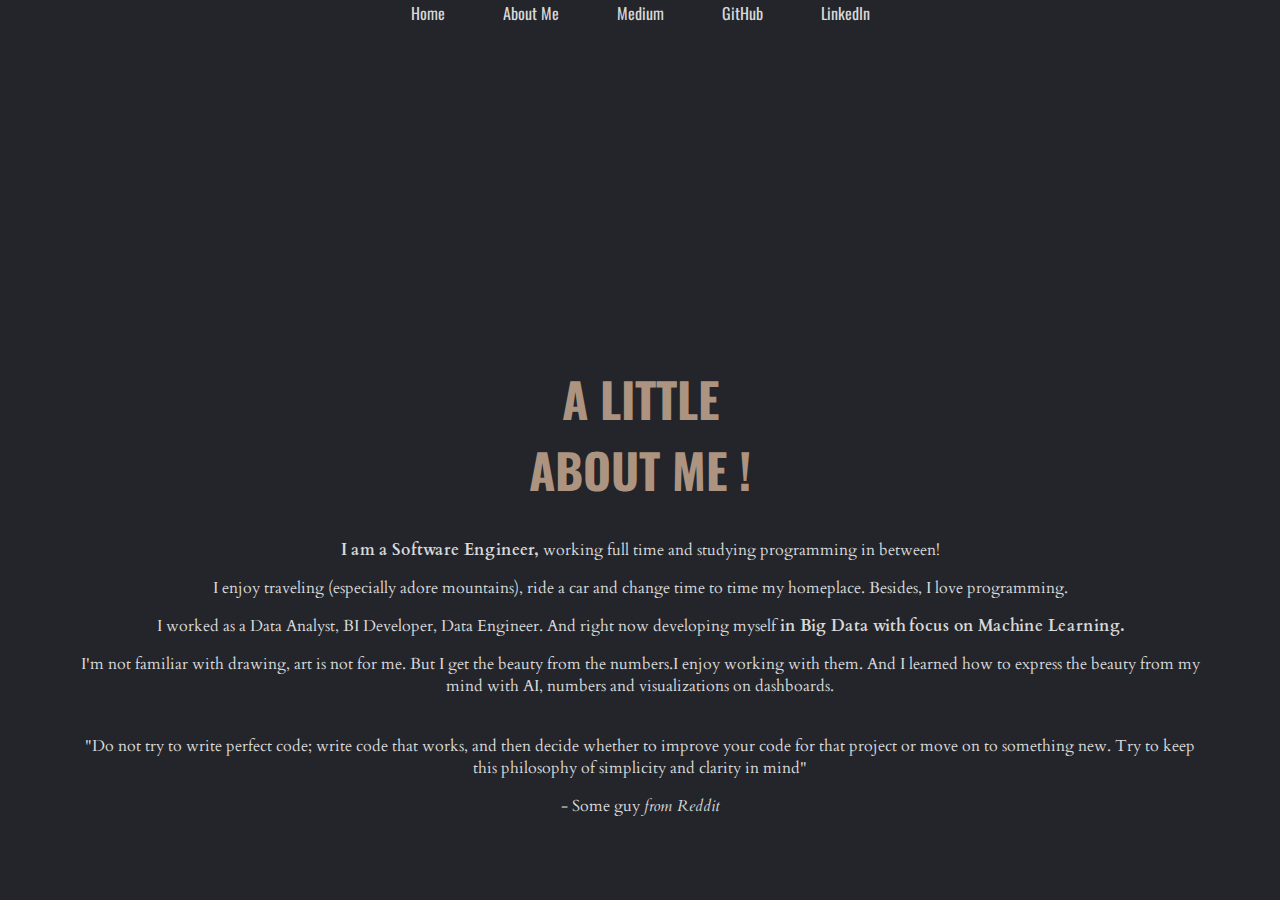
==== about.html @ 322688c0 "first relise" ====
<!DOCTYPE html>
<html lang="en">
	<head>
		<meta charset="UTF-8">
		<meta name="viewport" content="width=device-width, initial-scale=1.0">
		<title>About Me</title>
		<link rel="stylesheet" href ="style.css">
		<link href="https://fonts.googleapis.com/css?family=Cardo:400,700|Oswald" rel="stylesheet">
	</head>

	<body>
		<div class="page">
			<div class="navbar">
				<a href="index.html"><div class="site-links">Home</div></a>
				<a href="about.html"><div class="site-links">About Me</div></a>
				<a href="https://medium.com/@savinadaria" target = '_blank'><div class="site-links">Medium</div></a>
				<a href="https://github.com/daria-savina" target = '_blank'><div class="site-links">GitHub</div></a>
				<a href="https://www.linkedin.com/in/daria-savina/" target = '_blank'><div class="site-links">LinkedIn</div></a>
			</div>

			<div class="main-content">
				<h1 class="greeting">A little 
					<br>about me !</h1>
				
				<div class="main-paragraph">
					<p><strong>I am a Software Engineer,</strong> working full time and studying programming in between!</p>
						
					<p>I enjoy traveling (especially adore mountains), ride a car and change time to time my homeplace.
					Besides, I love programming. </p>
					<p> I worked as a Data Analyst, BI Developer, Data Engineer.
						And right now developing myself <strong>in Big Data with focus on  Machine Learning.</strong></p>
					<p>I'm not familiar with drawing, art is not for me. But I get the beauty from the numbers.I enjoy working with them.
						And I learned how to express the beauty from my mind with AI, numbers and visualizations on dashboards.</p>




					<div class="card">
					<br> "Do not try to write perfect code; write code that works, and then decide whether to improve your code for that project or move on to something new. Try to keep this philosophy of simplicity and clarity in mind"
					<p> - Some guy <cite> from Reddit </cite> </p></br>
					</div>
				</div>
			</div>
			</div>
	</body>
</html>
---- style.css ----
* {
  /* inspecting box models
  border: 1px solid gray; */
}

/* overall theme for all pages */
body {
  background-color: rgb(35, 37, 43);
  color: rgb(216, 216, 216);
  font-family: 'Cardo', serif;
  font-size: 16px;
  text-align: center;
  padding: 0;
  margin: 0;
  min-height: 100vh;
  display: flex;
  flex-direction: column;
}

.page {
  display: flex;
  flex-direction: column;
  justify-content: space-between;
  flex: 1;
}


.main-content {
  margin-top: 5vh;
  margin-bottom: 5vh;
}

.greeting {
  margin: 0;
  font-family: 'Oswald', sans-serif;
  text-transform: uppercase;
  color: rgb(172, 148, 129);
  font-size: 48px;
  padding-bottom: 2vh;
}

.main-paragraph {
  padding-left: 8vh;
  padding-right: 8vh;
}

.TOP-link {
  text-decoration: none;
  color: rgb(172, 148, 129);
}

.site-links {
  color: rgb(216, 216, 216);
  font-family: 'Oswald';
  padding: 1px 3vh;
  text-align: center;
  text-decoration: none;
  display: inline-block;
  font-size: 16px;
  transition-duration: 0.5s;
  cursor: pointer;
}

.site-links:hover {
  background-color: white;
  color: black;
}

.footer {
  display: flex;
  justify-content: space-around;
  font-family: 'Oswald';
}

/*
.theme {
  text-align: center;
  background-color: rgb(35, 37, 43);
  color: rgb(216, 216, 216);
}

.daylight-mode {
  background-color: rgb(216, 216, 216);
  color: rgb(35, 37, 43);
} */

/* about_me.html */

ul, ol {
  display: flex;
  flex-direction: column;
  margin: 0;
  padding: 0;
  padding-bottom: 2vh;
  list-style-position: inside;
}

ul {
  list-style: none;
}

.quote {
  background-color: rgb(51, 53, 58);
  padding: 2vh;
}

/* recipe.html */
img {
  border-radius: 50%;
}

h3 {
  font-size: 20px;
}
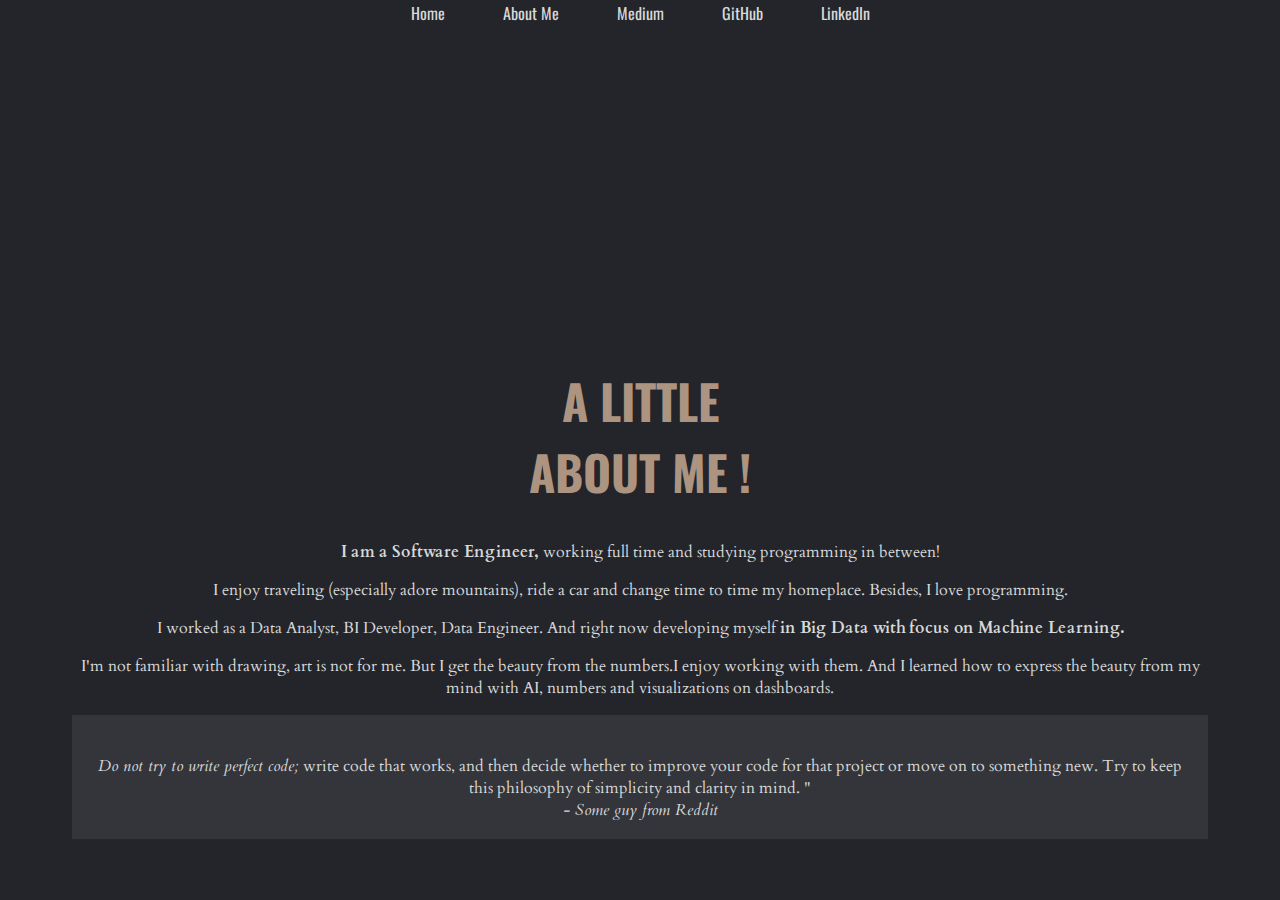
==== commit e0a0a46d: "add com" ====
--- a/about.html
+++ b/about.html
@@ -35,12 +35,13 @@
 
 
 
-					<div class="card">
-					<br> "Do not try to write perfect code; write code that works, and then decide whether to improve your code for that project or move on to something new. Try to keep this philosophy of simplicity and clarity in mind"
-					<p> - Some guy <cite> from Reddit </cite> </p></br>
-					</div>
+					<p class="quote">
+					<em>
+					<br>Do not try to write perfect code;</em> write code that works,
+						and then decide whether to improve your code for that project or move on to something new.
+						Try to keep this philosophy of simplicity and clarity in mind. "  <em>
+					<br>- Some guy from Reddit </em></p>
 				</div>
-			</div>
 			</div>
 	</body>
 </html>
--- a/style.css
+++ b/style.css
@@ -72,19 +72,6 @@
   font-family: 'Oswald';
 }
 
-/*
-.theme {
-  text-align: center;
-  background-color: rgb(35, 37, 43);
-  color: rgb(216, 216, 216);
-}
-
-.daylight-mode {
-  background-color: rgb(216, 216, 216);
-  color: rgb(35, 37, 43);
-} */
-
-/* about_me.html */
 
 ul, ol {
   display: flex;
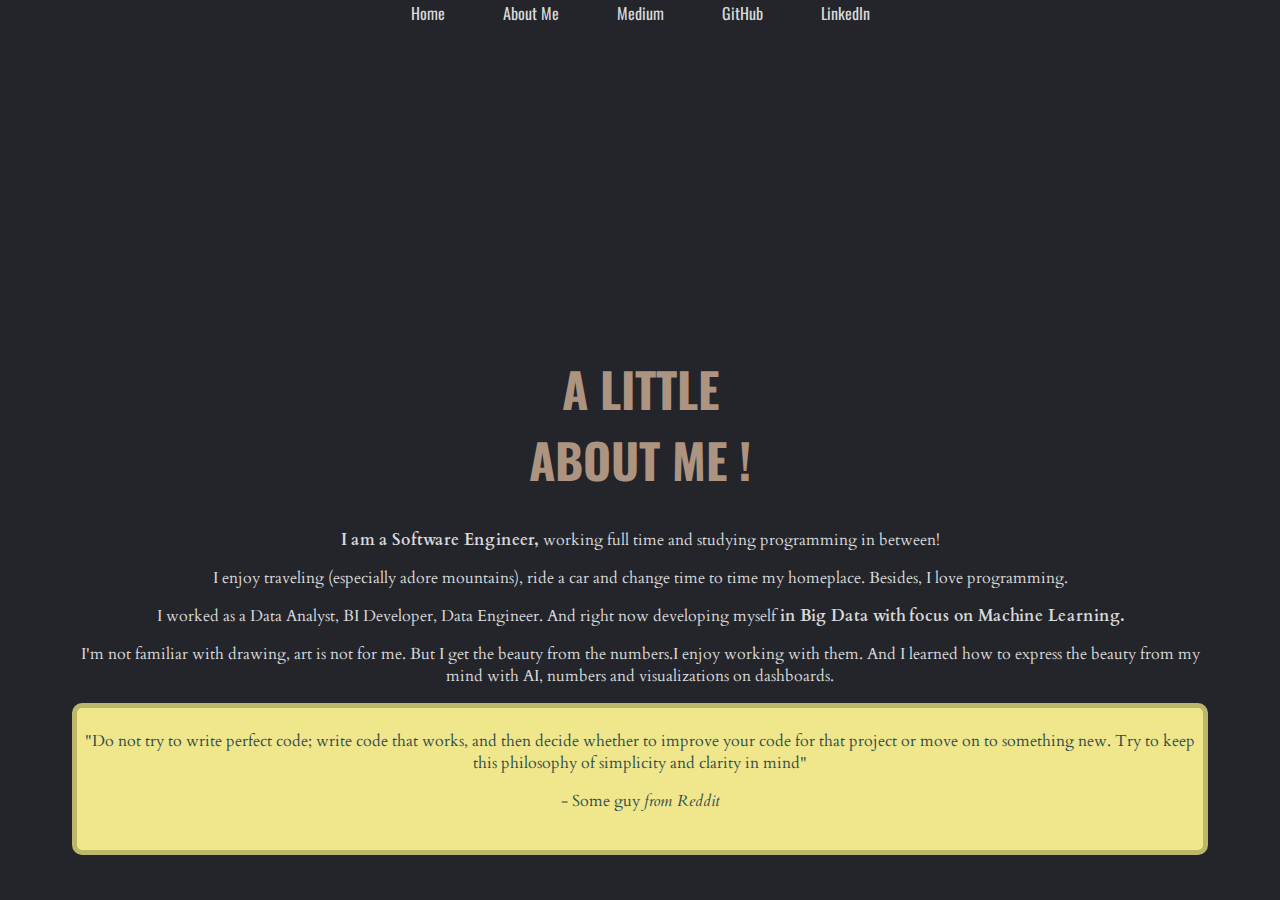
==== commit 6a9afd0a: "add com" ====
--- a/about.html
+++ b/about.html
@@ -35,12 +35,10 @@
 
 
 
-					<p class="quote">
-					<em>
-					<br>Do not try to write perfect code;</em> write code that works,
-						and then decide whether to improve your code for that project or move on to something new.
-						Try to keep this philosophy of simplicity and clarity in mind. "  <em>
-					<br>- Some guy from Reddit </em></p>
+						<div class="card">
+					<br> "Do not try to write perfect code; write code that works, and then decide whether to improve your code for that project or move on to something new. Try to keep this philosophy of simplicity and clarity in mind"
+					<p> - Some guy <cite> from Reddit </cite> </p></br>
+						</div>
 				</div>
 			</div>
 	</body>
--- a/style.css
+++ b/style.css
@@ -72,6 +72,14 @@
   font-family: 'Oswald';
 }
 
+.card {
+  border-width: 5px 5px 5px 5px;
+  border-style:solid;
+  border-color:#BDB76B;
+  border-radius: 10px;
+  color: #2F4F4F;
+  background-color: #F0E68C;
+}
 
 ul, ol {
   display: flex;
@@ -98,4 +106,4 @@
 
 h3 {
   font-size: 20px;
-}+}
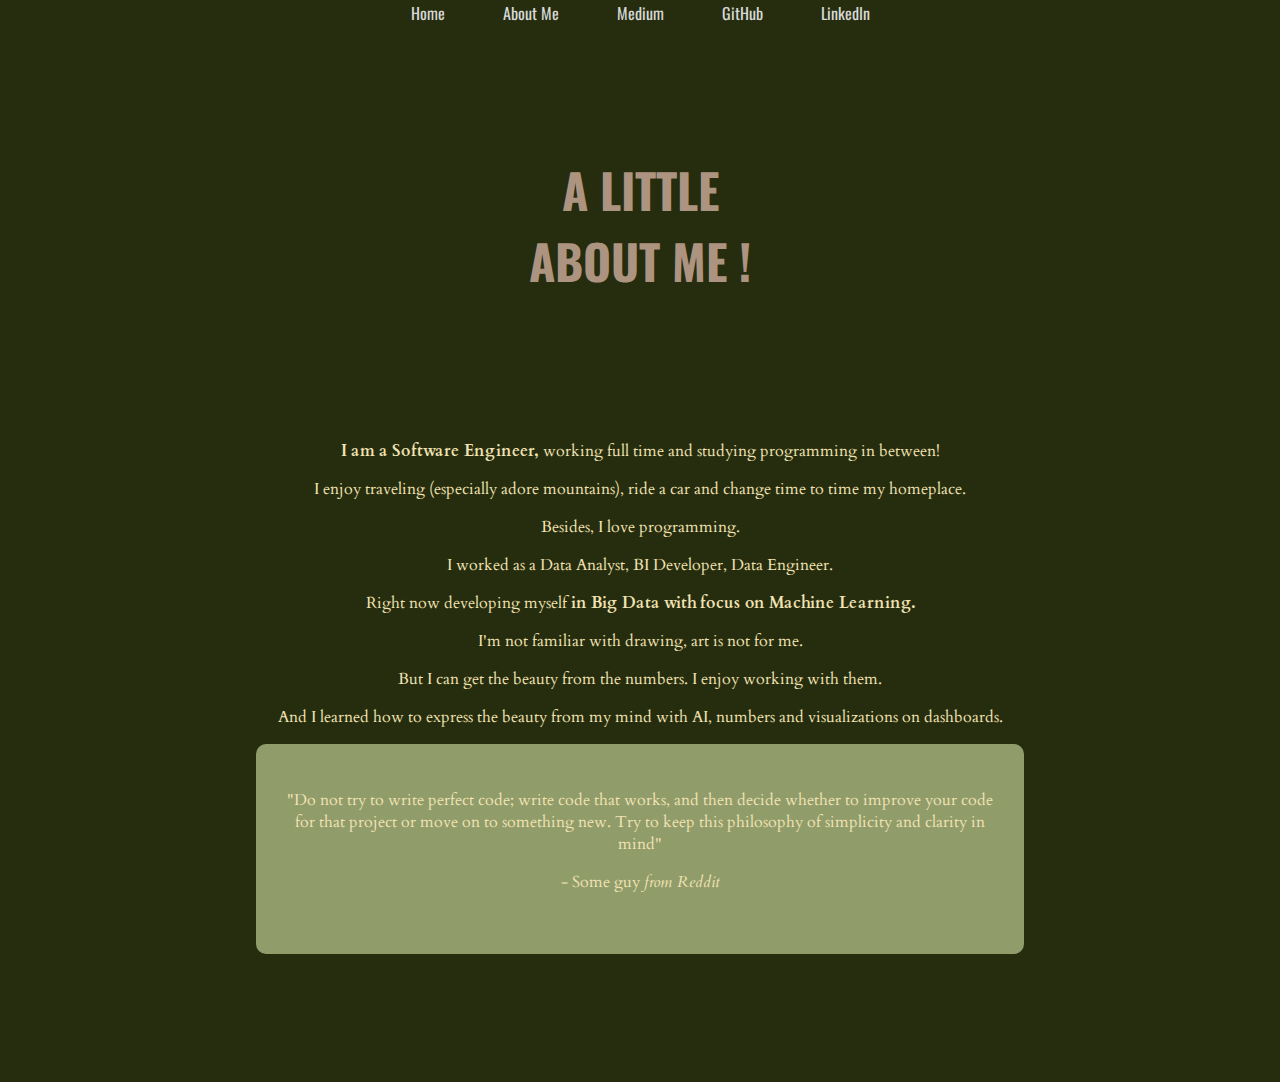
==== commit 588069b3: "add com" ====
--- a/about.html
+++ b/about.html
@@ -24,13 +24,14 @@
 				
 				<div class="main-paragraph">
 					<p><strong>I am a Software Engineer,</strong> working full time and studying programming in between!</p>
-						
-					<p>I enjoy traveling (especially adore mountains), ride a car and change time to time my homeplace.
-					Besides, I love programming. </p>
+					<p>I enjoy traveling (especially adore mountains), ride a car and change time to time my homeplace.</p>
+					<p>Besides, I love programming. </p>
 					<p> I worked as a Data Analyst, BI Developer, Data Engineer.
-						And right now developing myself <strong>in Big Data with focus on  Machine Learning.</strong></p>
-					<p>I'm not familiar with drawing, art is not for me. But I get the beauty from the numbers.I enjoy working with them.
-						And I learned how to express the beauty from my mind with AI, numbers and visualizations on dashboards.</p>
+					<p>	Right now developing myself <strong>in Big Data with focus on  Machine Learning.</strong></p>
+					<p>I'm not familiar with drawing, art is not for me. </p>
+					<p> But I can get the beauty from the numbers.
+						I enjoy working with them.</p>
+					<p>And I learned how to express the beauty from my mind with AI, numbers and visualizations on dashboards.</p>
 
 
 
--- a/style.css
+++ b/style.css
@@ -5,8 +5,8 @@
 
 /* overall theme for all pages */
 body {
-  background-color: rgb(35, 37, 43);
-  color: rgb(216, 216, 216);
+  background-color: #262D0F;
+  color: #f2e3b3;
   font-family: 'Cardo', serif;
   font-size: 16px;
   text-align: center;
@@ -26,8 +26,8 @@
 
 
 .main-content {
-  margin-top: 5vh;
-  margin-bottom: 5vh;
+  margin-top: 10%;
+  margin-bottom: 10%;
 }
 
 .greeting {
@@ -36,12 +36,12 @@
   text-transform: uppercase;
   color: rgb(172, 148, 129);
   font-size: 48px;
-  padding-bottom: 2vh;
+  padding-bottom: 10%;
 }
 
 .main-paragraph {
-  padding-left: 8vh;
-  padding-right: 8vh;
+  padding-left: 20%;
+  padding-right: 20%;
 }
 
 .TOP-link {
@@ -75,10 +75,11 @@
 .card {
   border-width: 5px 5px 5px 5px;
   border-style:solid;
-  border-color:#BDB76B;
+  border-color:#909c6a;
   border-radius: 10px;
-  color: #2F4F4F;
-  background-color: #F0E68C;
+  color: #f2e3b3;
+  background-color: #909c6a;
+  padding: 2vh;
 }
 
 ul, ol {
@@ -94,10 +95,6 @@
   list-style: none;
 }
 
-.quote {
-  background-color: rgb(51, 53, 58);
-  padding: 2vh;
-}
 
 /* recipe.html */
 img {
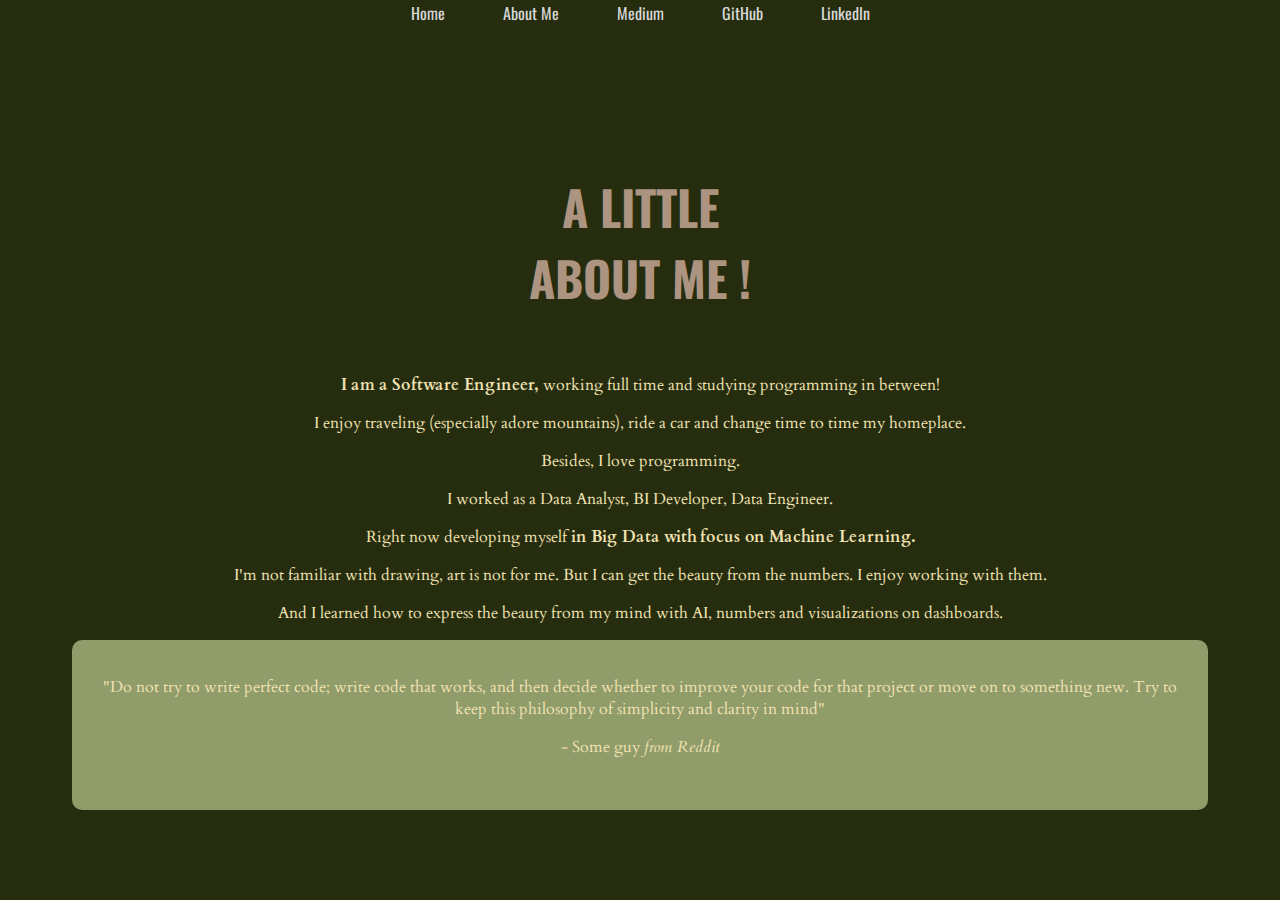
==== commit 043f3e19: "add com" ====
--- a/about.html
+++ b/about.html
@@ -28,8 +28,7 @@
 					<p>Besides, I love programming. </p>
 					<p> I worked as a Data Analyst, BI Developer, Data Engineer.
 					<p>	Right now developing myself <strong>in Big Data with focus on  Machine Learning.</strong></p>
-					<p>I'm not familiar with drawing, art is not for me. </p>
-					<p> But I can get the beauty from the numbers.
+					<p>I'm not familiar with drawing, art is not for me. But I can get the beauty from the numbers.
 						I enjoy working with them.</p>
 					<p>And I learned how to express the beauty from my mind with AI, numbers and visualizations on dashboards.</p>
 
--- a/style.css
+++ b/style.css
@@ -26,8 +26,8 @@
 
 
 .main-content {
-  margin-top: 10%;
-  margin-bottom: 10%;
+  margin-top:  5vh;
+  margin-bottom:  10vh;
 }
 
 .greeting {
@@ -36,12 +36,12 @@
   text-transform: uppercase;
   color: rgb(172, 148, 129);
   font-size: 48px;
-  padding-bottom: 10%;
+  padding-bottom:  5vh;
 }
 
 .main-paragraph {
-  padding-left: 20%;
-  padding-right: 20%;
+  padding-left:  8vh;
+  padding-right:  8vh;
 }
 
 .TOP-link {
@@ -79,7 +79,7 @@
   border-radius: 10px;
   color: #f2e3b3;
   background-color: #909c6a;
-  padding: 2vh;
+  padding: 1vh;
 }
 
 ul, ol {
